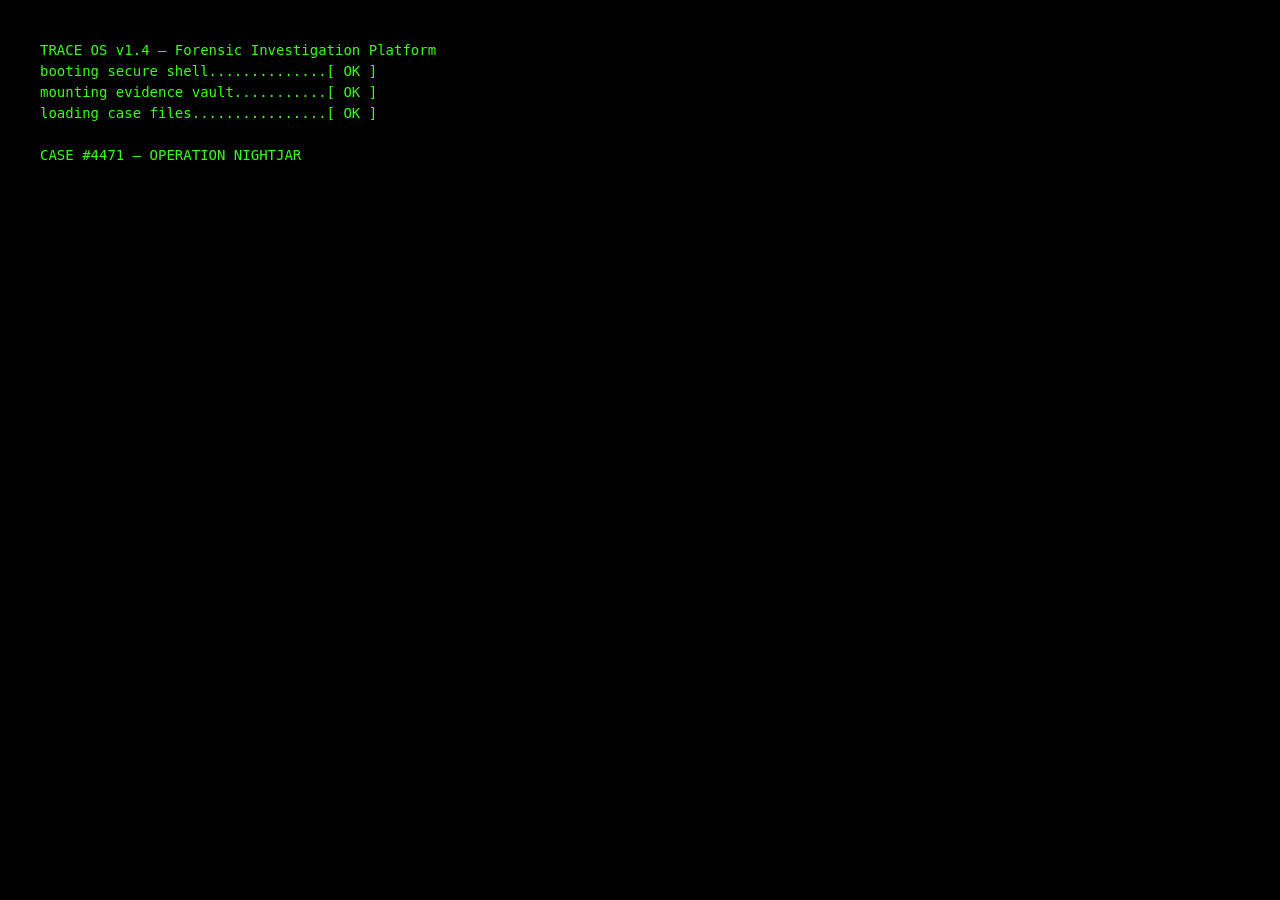
==== trace-forensics-rpg/index.html @ 22208d81 "Add TRACE — a D&D-style digital forensics investigation RPG Browser-based (HTML5 Canvas + vanilla ES" ====
<!DOCTYPE html>
<html lang="en">
<head>
  <meta charset="UTF-8" />
  <meta name="viewport" content="width=device-width, initial-scale=1.0" />
  <title>TRACE — Digital Forensics Investigation</title>
  <link rel="stylesheet" href="styles.css" />
</head>
<body>
  <div id="boot">
    <pre id="boot-text"></pre>
  </div>

  <div id="game" class="hidden">
    <!-- Overworld -->
    <canvas id="world" width="800" height="600"></canvas>

    <!-- HUD -->
    <div id="hud">
      <div id="case-title">CASE #4471 — Operation Nightjar</div>
      <div id="hint"></div>
    </div>

    <!-- Terminal / forensics workstation -->
    <div id="workstation" class="hidden">
      <div id="ws-header">
        <span id="ws-host">workstation</span>
        <button id="ws-exit">[ ESC ] Disconnect</button>
      </div>
      <div id="ws-body">
        <div id="terminal">
          <div id="term-output"></div>
          <div id="term-input-line">
            <span id="term-prompt">investigator@trace:~$</span>
            <input id="term-input" autocomplete="off" spellcheck="false" />
          </div>
        </div>
      </div>
    </div>

    <!-- Evidence board / case submission -->
    <div id="evidence-board" class="hidden">
      <h2>EVIDENCE BOARD</h2>
      <div id="evidence-list"></div>
      <div id="case-questions"></div>
      <button id="eb-close">Close</button>
    </div>
  </div>

  <script type="module" src="src/main.js"></script>
</body>
</html>
---- trace-forensics-rpg/styles.css ----
:root {
  --bg: #0a0e14;
  --panel: #0f1621;
  --green: #39ff14;
  --amber: #ffb000;
  --cyan: #26d9ff;
  --red: #ff4b4b;
  --dim: #5a6b7a;
  --mono: "SFMono-Regular", Consolas, "Liberation Mono", Menlo, monospace;
}

* { box-sizing: border-box; }

html, body {
  margin: 0;
  padding: 0;
  background: #000;
  color: #d6e1e8;
  font-family: var(--mono);
  height: 100%;
  overflow: hidden;
}

.hidden { display: none !important; }

/* Boot sequence */
#boot {
  position: fixed;
  inset: 0;
  background: #000;
  color: var(--green);
  padding: 40px;
  font-size: 14px;
  line-height: 1.5;
  z-index: 100;
  cursor: pointer;
}
#boot-text { white-space: pre-wrap; margin: 0; }

/* Game container */
#game {
  position: fixed;
  inset: 0;
  display: flex;
  align-items: center;
  justify-content: center;
  background: #05070a;
}

#world {
  background: #0a0e14;
  image-rendering: pixelated;
  border: 1px solid #1b2733;
  box-shadow: 0 0 60px rgba(38, 217, 255, 0.08);
}

/* HUD */
#hud {
  position: fixed;
  top: 0;
  left: 0;
  right: 0;
  padding: 10px 16px;
  display: flex;
  justify-content: space-between;
  pointer-events: none;
  font-size: 13px;
  z-index: 10;
}
#case-title { color: var(--amber); letter-spacing: 1px; }
#hint { color: var(--cyan); }

/* Workstation / terminal */
#workstation {
  position: fixed;
  inset: 0;
  background: rgba(5, 7, 10, 0.97);
  z-index: 50;
  display: flex;
  flex-direction: column;
  padding: 24px;
}
#ws-header {
  display: flex;
  justify-content: space-between;
  align-items: center;
  color: var(--cyan);
  padding: 8px 4px;
  border-bottom: 1px solid #1b2733;
}
#ws-exit {
  background: transparent;
  border: 1px solid var(--dim);
  color: var(--dim);
  font-family: var(--mono);
  padding: 4px 10px;
  cursor: pointer;
}
#ws-exit:hover { color: var(--red); border-color: var(--red); }

#ws-body { flex: 1; overflow: hidden; display: flex; margin-top: 12px; }
#terminal {
  flex: 1;
  background: #060b10;
  border: 1px solid #14202b;
  padding: 14px;
  display: flex;
  flex-direction: column;
  overflow: hidden;
}
#term-output {
  flex: 1;
  overflow-y: auto;
  white-space: pre-wrap;
  font-size: 13.5px;
  line-height: 1.45;
  color: #c3d3de;
}
#term-input-line { display: flex; align-items: center; padding-top: 6px; }
#term-prompt { color: var(--green); margin-right: 8px; white-space: nowrap; }
#term-input {
  flex: 1;
  background: transparent;
  border: none;
  outline: none;
  color: #fff;
  font-family: var(--mono);
  font-size: 13.5px;
}

/* Terminal text colors */
.t-green { color: var(--green); }
.t-amber { color: var(--amber); }
.t-cyan { color: var(--cyan); }
.t-red { color: var(--red); }
.t-dim { color: var(--dim); }

/* Evidence board */
#evidence-board {
  position: fixed;
  inset: 5%;
  background: var(--panel);
  border: 1px solid #22303d;
  z-index: 60;
  padding: 24px;
  overflow-y: auto;
  box-shadow: 0 0 80px rgba(0,0,0,0.8);
}
#evidence-board h2 { color: var(--amber); margin-top: 0; letter-spacing: 2px; }
.evidence-item {
  border: 1px solid #22303d;
  padding: 10px 12px;
  margin-bottom: 8px;
  background: #0b131c;
}
.evidence-item .tag { color: var(--cyan); font-size: 11px; }
.case-q { margin: 14px 0; }
.case-q label { display: block; color: var(--green); margin-bottom: 6px; }
.case-q select, .case-q input {
  background: #060b10;
  border: 1px solid #22303d;
  color: #fff;
  font-family: var(--mono);
  padding: 6px;
  width: 100%;
}
button.primary {
  background: var(--green);
  color: #000;
  border: none;
  padding: 10px 18px;
  font-family: var(--mono);
  font-weight: bold;
  cursor: pointer;
  margin-top: 10px;
}
#eb-close {
  background: transparent;
  border: 1px solid var(--dim);
  color: var(--dim);
  padding: 8px 14px;
  font-family: var(--mono);
  cursor: pointer;
  margin-top: 16px;
}

/* ---- Dice roll popup ---- */
.dice-overlay {
  position: fixed;
  inset: 0;
  background: rgba(3, 5, 8, 0.82);
  z-index: 90;
  display: flex;
  align-items: center;
  justify-content: center;
  animation: diceFadeIn 0.15s ease;
}
.dice-overlay.fade-out { animation: diceFadeOut 0.28s ease forwards; }
@keyframes diceFadeIn { from { opacity: 0; } to { opacity: 1; } }
@keyframes diceFadeOut { from { opacity: 1; } to { opacity: 0; } }

.dice-box {
  text-align: center;
  color: #d6e1e8;
  font-family: var(--mono);
}
.dice-label { color: var(--amber); font-size: 15px; letter-spacing: 1px; margin-bottom: 4px; text-transform: uppercase; }
.dice-sub { color: var(--dim); font-size: 12px; margin-bottom: 18px; }

.d20 {
  width: 120px;
  height: 120px;
  margin: 0 auto;
  position: relative;
  display: flex;
  align-items: center;
  justify-content: center;
  /* hexagon-ish d20 silhouette */
  clip-path: polygon(50% 0%, 93% 25%, 93% 75%, 50% 100%, 7% 75%, 7% 25%);
  background: linear-gradient(145deg, #1b2a3a, #0d1620);
  border: 2px solid #26d9ff;
  box-shadow: 0 0 24px rgba(38, 217, 255, 0.4);
  transition: transform 0.2s ease, box-shadow 0.3s ease, border-color 0.3s ease;
}
.d20.tumbling { animation: diceTumble 0.25s linear infinite; }
@keyframes diceTumble {
  0%   { transform: rotate(0deg) scale(1); }
  50%  { transform: rotate(180deg) scale(1.08); }
  100% { transform: rotate(360deg) scale(1); }
}
.d20-face {
  font-size: 46px;
  font-weight: bold;
  color: #eaf6ff;
  text-shadow: 0 0 10px rgba(38, 217, 255, 0.8);
}
.d20.roll-good { border-color: var(--green); box-shadow: 0 0 34px rgba(57, 255, 20, 0.6); transform: scale(1.12); }
.d20.roll-bad  { border-color: var(--red);   box-shadow: 0 0 34px rgba(255, 75, 75, 0.55); }
.d20.roll-crit { animation: critPulse 0.6s ease infinite alternate; }
@keyframes critPulse {
  from { box-shadow: 0 0 30px rgba(57,255,20,0.6); }
  to   { box-shadow: 0 0 60px rgba(255,224,138,0.9); border-color: var(--amber); }
}

.dice-breakdown { margin-top: 20px; }
.bd-math { color: #c3d3de; font-size: 15px; }
.bd-math .bd-dim { color: var(--dim); font-size: 12px; }
.bd-result { margin-top: 8px; font-size: 20px; font-weight: bold; letter-spacing: 2px; }
.bd-result.good { color: var(--green); }
.bd-result.bad { color: var(--red); }
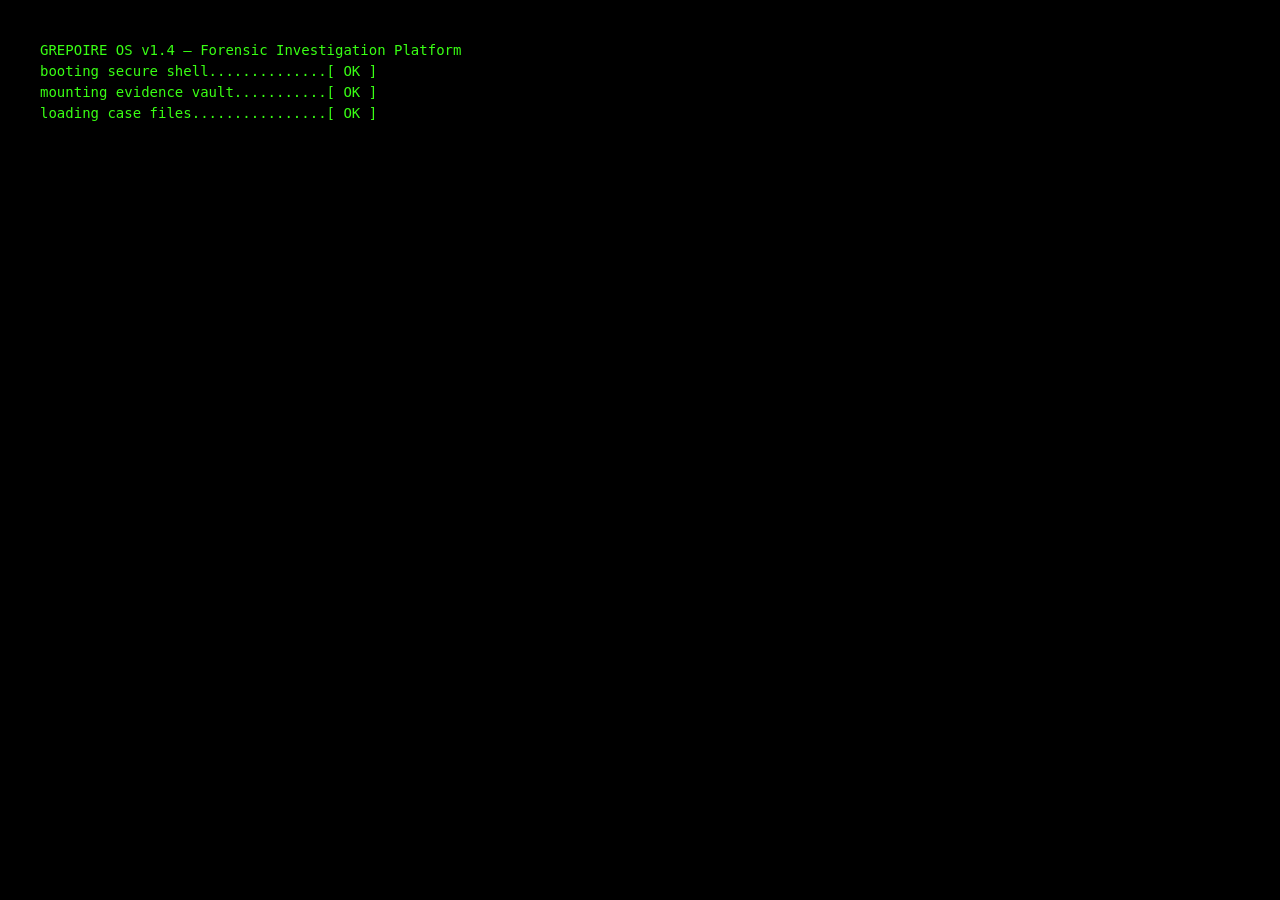
==== commit bdef36e4: "Rename game to GREPOIRE (grep + grimoire) Updates the display name across the boot screen, in-game s" ====
--- a/trace-forensics-rpg/index.html
+++ b/trace-forensics-rpg/index.html
@@ -3,7 +3,7 @@
 <head>
   <meta charset="UTF-8" />
   <meta name="viewport" content="width=device-width, initial-scale=1.0" />
-  <title>TRACE — Digital Forensics Investigation</title>
+  <title>GREPOIRE — Digital Forensics Investigation</title>
   <link rel="stylesheet" href="styles.css" />
 </head>
 <body>
@@ -31,7 +31,7 @@
         <div id="terminal">
           <div id="term-output"></div>
           <div id="term-input-line">
-            <span id="term-prompt">investigator@trace:~$</span>
+            <span id="term-prompt">investigator@grepoire:~$</span>
             <input id="term-input" autocomplete="off" spellcheck="false" />
           </div>
         </div>
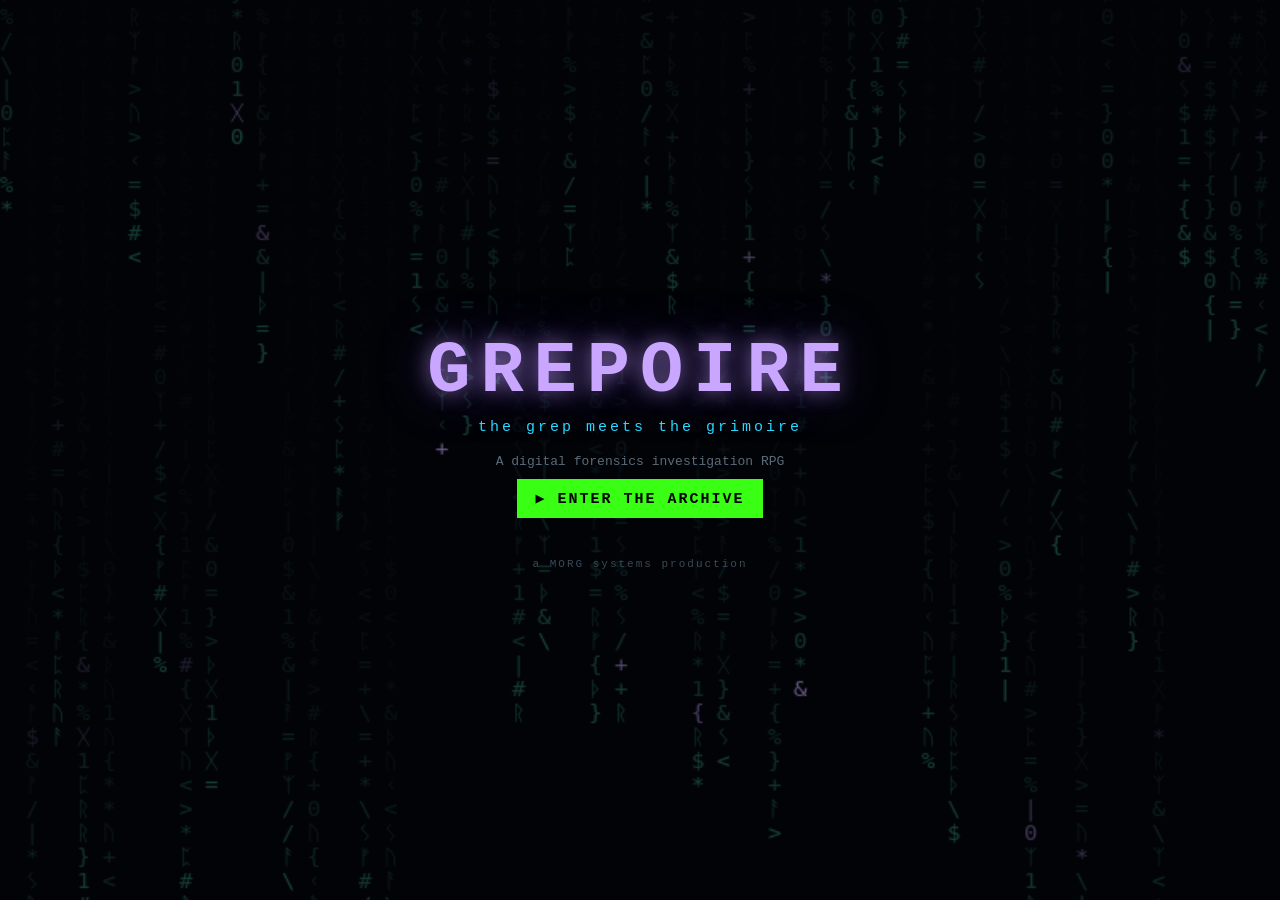
==== commit 762041c7: "Add title screen, level-up animation, and EXPERT case 'Silent Quorum' - Title/landing screen: animat" ====
--- a/trace-forensics-rpg/index.html
+++ b/trace-forensics-rpg/index.html
@@ -7,7 +7,7 @@
   <link rel="stylesheet" href="styles.css" />
 </head>
 <body>
-  <div id="boot">
+  <div id="boot" class="hidden">
     <pre id="boot-text"></pre>
   </div>
 
--- a/trace-forensics-rpg/styles.css
+++ b/trace-forensics-rpg/styles.css
@@ -248,3 +248,90 @@
 .bd-result { margin-top: 8px; font-size: 20px; font-weight: bold; letter-spacing: 2px; }
 .bd-result.good { color: var(--green); }
 .bd-result.bad { color: var(--red); }
+
+/* ---- Title / landing screen ---- */
+#title-screen {
+  position: fixed;
+  inset: 0;
+  z-index: 95;
+  background: #05070a;
+  display: flex;
+  align-items: center;
+  justify-content: center;
+  overflow: hidden;
+}
+#title-screen.title-fade { animation: diceFadeOut 0.4s ease forwards; }
+#title-fx { position: absolute; inset: 0; width: 100%; height: 100%; opacity: 0.5; }
+.title-content {
+  position: relative;
+  z-index: 2;
+  text-align: center;
+  font-family: var(--mono);
+}
+.title-logo {
+  font-size: 72px;
+  font-weight: bold;
+  letter-spacing: 10px;
+  color: #c9a6ff;
+  text-shadow: 0 0 20px rgba(201, 166, 255, 0.6), 0 0 48px rgba(106, 61, 214, 0.5);
+  animation: logoPulse 3s ease-in-out infinite;
+}
+@keyframes logoPulse {
+  0%, 100% { text-shadow: 0 0 20px rgba(201,166,255,0.6), 0 0 48px rgba(106,61,214,0.5); }
+  50%      { text-shadow: 0 0 28px rgba(79,240,224,0.7), 0 0 64px rgba(57,255,20,0.3); }
+}
+.title-sub { color: var(--cyan); letter-spacing: 3px; margin-top: 6px; font-size: 15px; }
+.title-tag { color: var(--dim); margin-top: 18px; font-size: 13px; }
+.title-start {
+  margin-top: 32px;
+  font-size: 15px;
+  letter-spacing: 2px;
+  padding: 12px 26px;
+  animation: startGlow 2s ease-in-out infinite;
+}
+@keyframes startGlow {
+  0%, 100% { box-shadow: 0 0 0 rgba(57,255,20,0); }
+  50%      { box-shadow: 0 0 22px rgba(57,255,20,0.5); }
+}
+.title-credit { color: #3a4a57; margin-top: 40px; font-size: 11px; letter-spacing: 2px; }
+
+/* ---- Level-up celebration ---- */
+.levelup-overlay {
+  position: fixed;
+  inset: 0;
+  z-index: 92;
+  display: flex;
+  align-items: center;
+  justify-content: center;
+  pointer-events: none;
+  animation: diceFadeIn 0.2s ease;
+}
+.levelup-overlay.fade-out { animation: diceFadeOut 0.4s ease forwards; }
+.levelup-box {
+  position: relative;
+  text-align: center;
+  font-family: var(--mono);
+  padding: 30px 48px;
+  background: rgba(10, 20, 14, 0.9);
+  border: 1px solid var(--green);
+  box-shadow: 0 0 50px rgba(57, 255, 20, 0.4);
+  animation: luPop 0.5s cubic-bezier(0.2, 1.4, 0.5, 1);
+}
+@keyframes luPop {
+  0%   { transform: scale(0.4); opacity: 0; }
+  100% { transform: scale(1); opacity: 1; }
+}
+.levelup-burst {
+  position: absolute;
+  inset: -2px;
+  border: 2px solid var(--amber);
+  opacity: 0;
+  animation: luBurst 1.2s ease-out infinite;
+}
+@keyframes luBurst {
+  0%   { transform: scale(1); opacity: 0.8; }
+  100% { transform: scale(1.5); opacity: 0; }
+}
+.levelup-title { color: var(--amber); font-size: 30px; font-weight: bold; letter-spacing: 6px; text-shadow: 0 0 16px rgba(255,176,0,0.7); }
+.levelup-level { color: #fff; font-size: 20px; margin-top: 6px; }
+.levelup-sub { color: var(--green); font-size: 13px; margin-top: 12px; }
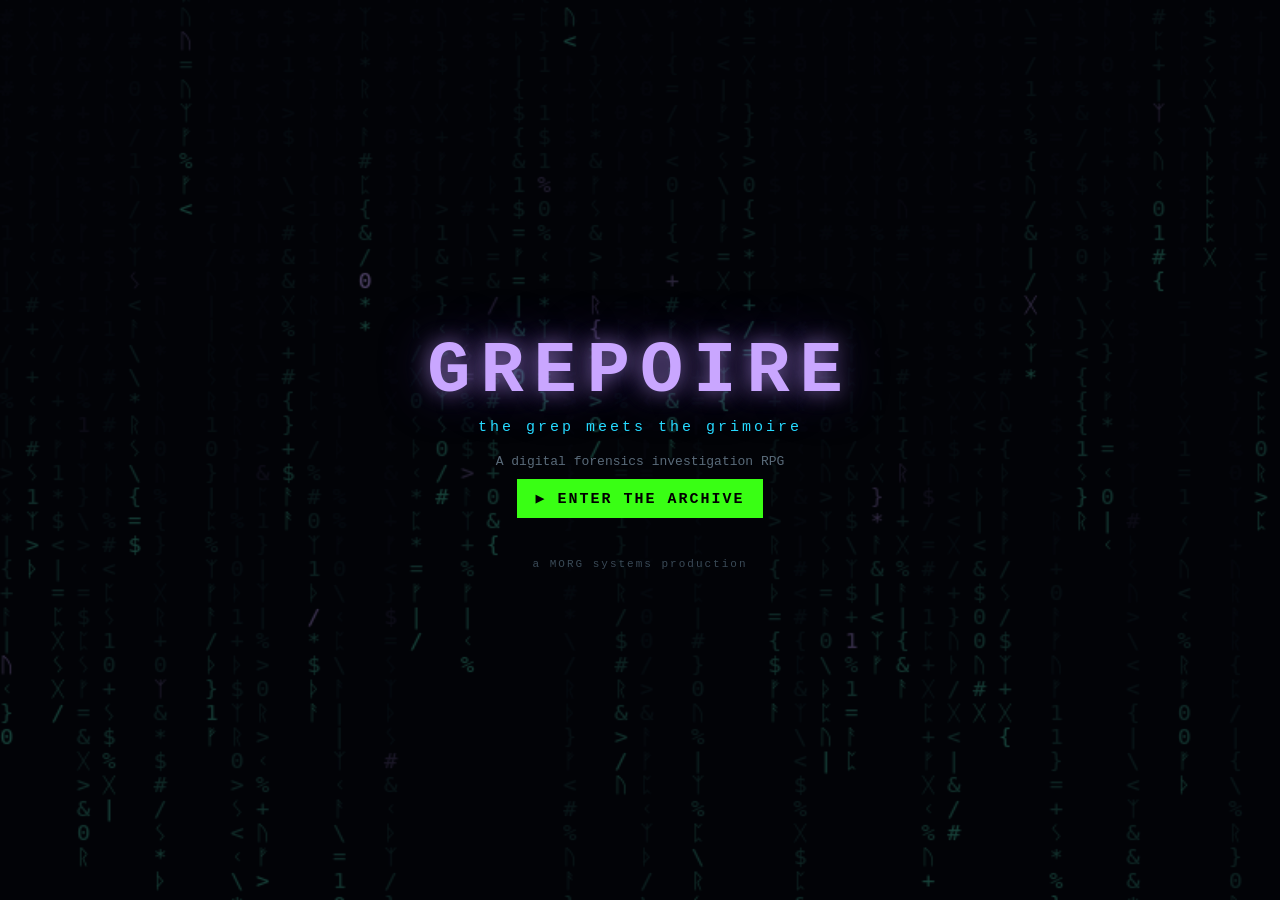
==== commit 099c9700: "Add mobile / iOS support (touch controls + responsive layout) - Responsive canvas: scales to fit any" ====
--- a/trace-forensics-rpg/index.html
+++ b/trace-forensics-rpg/index.html
@@ -2,7 +2,11 @@
 <html lang="en">
 <head>
   <meta charset="UTF-8" />
-  <meta name="viewport" content="width=device-width, initial-scale=1.0" />
+  <meta name="viewport" content="width=device-width, initial-scale=1.0, maximum-scale=1.0, user-scalable=no, viewport-fit=cover" />
+  <meta name="mobile-web-app-capable" content="yes" />
+  <meta name="apple-mobile-web-app-capable" content="yes" />
+  <meta name="apple-mobile-web-app-status-bar-style" content="black-translucent" />
+  <meta name="theme-color" content="#05070a" />
   <title>GREPOIRE — Digital Forensics Investigation</title>
   <link rel="stylesheet" href="styles.css" />
 </head>
@@ -21,6 +25,21 @@
       <div id="hint"></div>
     </div>
 
+    <!-- Touch controls (shown only on touch devices, in world mode) -->
+    <div id="touch-controls" class="hidden">
+      <div id="dpad">
+        <button class="dpad-btn" data-dir="up" aria-label="Up">▲</button>
+        <button class="dpad-btn" data-dir="left" aria-label="Left">◀</button>
+        <button class="dpad-btn" data-dir="right" aria-label="Right">▶</button>
+        <button class="dpad-btn" data-dir="down" aria-label="Down">▼</button>
+      </div>
+      <div id="touch-actions">
+        <button id="t-action" class="t-big" aria-label="Interact">✦</button>
+        <button id="t-evidence" class="t-small" aria-label="Evidence">E</button>
+        <button id="t-codex" class="t-small" aria-label="Codex">J</button>
+      </div>
+    </div>
+
     <!-- Terminal / forensics workstation -->
     <div id="workstation" class="hidden">
       <div id="ws-header">
@@ -32,7 +51,20 @@
           <div id="term-output"></div>
           <div id="term-input-line">
             <span id="term-prompt">investigator@grepoire:~$</span>
-            <input id="term-input" autocomplete="off" spellcheck="false" />
+            <input id="term-input" autocomplete="off" autocapitalize="off" autocorrect="off" spellcheck="false" enterkeyhint="send" />
+          </div>
+          <!-- Quick commands for touch; tap to insert/run without typing -->
+          <div id="term-quickbar" class="hidden">
+            <button data-cmd="help">help</button>
+            <button data-cmd="ls">ls</button>
+            <button data-cmd="ls -a">ls -a</button>
+            <button data-cmd="scan">scan</button>
+            <button data-cmd="cat ">cat</button>
+            <button data-cmd="decode ">decode</button>
+            <button data-cmd="recover ">recover</button>
+            <button data-cmd="sha256 ">sha256</button>
+            <button data-cmd="pcap ">pcap</button>
+            <button data-cmd="tag ">tag</button>
           </div>
         </div>
       </div>
--- a/trace-forensics-rpg/styles.css
+++ b/trace-forensics-rpg/styles.css
@@ -19,7 +19,14 @@
   font-family: var(--mono);
   height: 100%;
   overflow: hidden;
-}
+  /* iOS: kill rubber-band scroll, double-tap zoom, and tap highlight. */
+  overscroll-behavior: none;
+  -webkit-text-size-adjust: 100%;
+  -webkit-tap-highlight-color: transparent;
+  touch-action: manipulation;
+}
+/* The world canvas should never scroll/zoom under finger input. */
+#world { touch-action: none; }
 
 .hidden { display: none !important; }
 
@@ -41,6 +48,7 @@
 #game {
   position: fixed;
   inset: 0;
+  height: 100dvh; /* iOS: track the dynamic viewport (collapsing URL bar) */
   display: flex;
   align-items: center;
   justify-content: center;
@@ -48,10 +56,16 @@
 }
 
 #world {
-  background: #0a0e14;
+  background: #0a1410;
   image-rendering: pixelated;
-  border: 1px solid #1b2733;
-  box-shadow: 0 0 60px rgba(38, 217, 255, 0.08);
+  border: 1px solid #1c3a26;
+  box-shadow: 0 0 60px rgba(60, 200, 120, 0.1);
+  /* Scale to fit the viewport while preserving the 4:3 aspect ratio. */
+  max-width: 100vw;
+  max-height: 100vh;
+  width: auto;
+  height: auto;
+  object-fit: contain;
 }
 
 /* HUD */
@@ -335,3 +349,208 @@
 .levelup-title { color: var(--amber); font-size: 30px; font-weight: bold; letter-spacing: 6px; text-shadow: 0 0 16px rgba(255,176,0,0.7); }
 .levelup-level { color: #fff; font-size: 20px; margin-top: 6px; }
 .levelup-sub { color: var(--green); font-size: 13px; margin-top: 12px; }
+
+/* ---- Adventurer's Codex (journal) ---- */
+.codex-overlay {
+  position: fixed; inset: 0; z-index: 70;
+  background: rgba(5, 7, 10, 0.92);
+  display: flex; align-items: center; justify-content: center;
+  animation: diceFadeIn 0.2s ease;
+}
+.codex {
+  width: 90%; max-width: 760px; height: 82%;
+  background: #0c1118;
+  border: 1px solid #3a2c55;
+  box-shadow: 0 0 60px rgba(106, 61, 214, 0.3);
+  display: flex; flex-direction: column;
+  font-family: var(--mono);
+}
+.codex-head {
+  display: flex; justify-content: space-between; align-items: center;
+  padding: 12px 16px; border-bottom: 1px solid #2a2140;
+}
+.codex-title { color: #c9a6ff; letter-spacing: 2px; }
+.codex-close, .settings-close {
+  background: transparent; border: 1px solid var(--dim); color: var(--dim);
+  font-family: var(--mono); padding: 4px 10px; cursor: pointer;
+}
+.codex-close:hover { color: var(--red); border-color: var(--red); }
+.codex-tabs { display: flex; gap: 4px; padding: 10px 16px 0; }
+.codex-tabs button {
+  background: #0b131c; border: 1px solid #2a2140; border-bottom: none;
+  color: #8aa; font-family: var(--mono); padding: 8px 14px; cursor: pointer;
+}
+.codex-tabs button.active { color: #c9a6ff; background: #140e22; border-color: #4a3a6a; }
+.codex-body { flex: 1; overflow-y: auto; padding: 16px; border-top: 1px solid #2a2140; }
+
+.codex-sheet .cs-name { color: #fff; font-size: 22px; }
+.cs-rank { color: #c9a6ff; margin-top: 2px; }
+.cs-xp { color: var(--cyan); font-size: 13px; margin-top: 4px; }
+.cs-boon { color: var(--amber); font-size: 13px; margin: 10px 0; }
+.cs-table { width: 100%; border-collapse: collapse; margin-top: 10px; font-size: 13px; }
+.cs-table th { color: var(--green); text-align: left; padding: 6px 8px; border-bottom: 1px solid #2a2140; }
+.cs-table td { padding: 6px 8px; border-bottom: 1px solid #161d28; }
+.cs-school { color: var(--dim); font-size: 12px; }
+
+.codex-section-title { color: var(--amber); letter-spacing: 1px; margin: 14px 0 8px; font-size: 13px; }
+.codex-quest { border: 1px solid #22303d; padding: 10px 12px; margin-bottom: 8px; background: #0b131c; }
+.codex-quest.done { border-color: #1f3a22; }
+.q-head { display: flex; align-items: center; gap: 10px; }
+.q-name { color: #26d9ff; font-weight: bold; }
+.q-done { color: var(--green); font-size: 11px; }
+.q-active { color: var(--amber); font-size: 11px; }
+.q-open { color: var(--dim); font-size: 11px; }
+.q-diff { margin-left: auto; color: #c9a6ff; font-size: 11px; border: 1px solid #3a2c55; padding: 1px 6px; }
+.q-giver { color: var(--dim); font-size: 12px; margin: 4px 0; font-style: italic; }
+.q-brief { color: #9fb0bd; font-size: 12.5px; line-height: 1.5; margin-top: 4px; }
+
+.codex-ev { border: 1px solid #22303d; padding: 8px 10px; margin-bottom: 6px; background: #0b131c; font-size: 13px; }
+.ev-id { color: var(--cyan); font-size: 11px; }
+.codex-note { color: #cbd; font-size: 12.5px; margin: 3px 0; }
+.codex-dim { color: var(--dim); }
+.lore-intro { color: #b9c6d2; line-height: 1.6; font-size: 13.5px; }
+.lore-entry { color: #9fb0bd; font-size: 13px; line-height: 1.5; margin: 6px 0; }
+.lore-entry b { color: #c9a6ff; }
+.lore-align { color: var(--dim); font-size: 11px; }
+
+/* ---- Settings panel ---- */
+.settings-overlay {
+  position: fixed; inset: 0; z-index: 75;
+  background: rgba(5, 7, 10, 0.9);
+  display: flex; align-items: center; justify-content: center;
+  animation: diceFadeIn 0.2s ease;
+}
+.settings-box {
+  width: 90%; max-width: 420px;
+  background: #0f1621; border: 1px solid #22303d; padding: 20px;
+  font-family: var(--mono); color: #d6e1e8;
+}
+.settings-head { display: flex; justify-content: space-between; align-items: center; color: var(--cyan); margin-bottom: 14px; letter-spacing: 2px; }
+.setting-row { display: flex; align-items: center; justify-content: space-between; margin: 12px 0; }
+.setting-row label { color: #9fb0bd; font-size: 13px; }
+.setting-row input[type="range"] { width: 200px; accent-color: #39ff14; }
+.settings-hr { border: none; border-top: 1px solid #22303d; margin: 16px 0; }
+.settings-reset {
+  width: 100%; background: transparent; border: 1px solid var(--red); color: var(--red);
+  font-family: var(--mono); padding: 10px; cursor: pointer;
+}
+.settings-reset:hover { background: rgba(255, 75, 75, 0.1); }
+.settings-note { color: var(--dim); font-size: 11px; margin-top: 8px; text-align: center; }
+
+/* ===================== MOBILE / TOUCH ===================== */
+
+/* Prevent long-press callouts and tap-highlight flashes on controls. */
+button, .dpad-btn, #t-action, #term-quickbar button {
+  -webkit-tap-highlight-color: transparent;
+  touch-action: manipulation;
+  user-select: none;
+}
+
+/* Touch controls overlay — only shown on touch devices in world mode. */
+#touch-controls {
+  position: fixed;
+  inset: 0;
+  z-index: 15;
+  pointer-events: none; /* children re-enable it */
+}
+#dpad {
+  position: fixed;
+  left: max(16px, env(safe-area-inset-left));
+  bottom: max(20px, env(safe-area-inset-bottom));
+  width: 150px;
+  height: 150px;
+  pointer-events: none;
+}
+.dpad-btn {
+  position: absolute;
+  width: 50px;
+  height: 50px;
+  background: rgba(15, 22, 33, 0.7);
+  border: 1px solid #2a4a38;
+  color: #b8ff8a;
+  font-size: 18px;
+  border-radius: 10px;
+  pointer-events: auto;
+  cursor: pointer;
+}
+.dpad-btn:active { background: rgba(57, 255, 20, 0.25); }
+.dpad-btn[data-dir="up"]    { left: 50px; top: 0; }
+.dpad-btn[data-dir="left"]  { left: 0; top: 50px; }
+.dpad-btn[data-dir="right"] { left: 100px; top: 50px; }
+.dpad-btn[data-dir="down"]  { left: 50px; top: 100px; }
+
+#touch-actions {
+  position: fixed;
+  right: max(16px, env(safe-area-inset-right));
+  bottom: max(20px, env(safe-area-inset-bottom));
+  display: flex;
+  flex-direction: column;
+  align-items: center;
+  gap: 10px;
+  pointer-events: none;
+}
+#touch-actions button { pointer-events: auto; cursor: pointer; }
+.t-big {
+  width: 76px; height: 76px; border-radius: 50%;
+  background: rgba(57, 255, 20, 0.18);
+  border: 2px solid #39ff14; color: #b8ff8a; font-size: 30px;
+}
+.t-big:active { background: rgba(57, 255, 20, 0.4); }
+.t-small {
+  width: 46px; height: 46px; border-radius: 50%;
+  background: rgba(15, 22, 33, 0.75);
+  border: 1px solid #26d9ff; color: #26d9ff; font-size: 16px; font-weight: bold;
+}
+.t-small:active { background: rgba(38, 217, 255, 0.3); }
+
+/* Terminal quick-command bar (touch). */
+#term-quickbar {
+  display: flex;
+  flex-wrap: wrap;
+  gap: 6px;
+  padding-top: 10px;
+  margin-top: 8px;
+  border-top: 1px solid #14202b;
+}
+#term-quickbar button {
+  background: #0b131c;
+  border: 1px solid #22303d;
+  color: #39ff14;
+  font-family: var(--mono);
+  font-size: 13px;
+  padding: 8px 12px;
+  border-radius: 6px;
+  cursor: pointer;
+}
+#term-quickbar button:active { background: rgba(57, 255, 20, 0.2); }
+
+/* Body gets .touch when a touch device is detected (set in JS). */
+body.touch #touch-controls:not(.hidden) { display: block; }
+body.touch #term-quickbar { display: flex; }
+body:not(.touch) #term-quickbar { display: none; }
+
+/* On narrow screens, make overlays full-bleed and finger-friendly. */
+@media (max-width: 760px) {
+  #hud { font-size: 11px; padding: 8px 10px; flex-direction: column; gap: 2px; }
+  #case-title { letter-spacing: 0; }
+  #workstation { padding: 10px; padding-top: max(10px, env(safe-area-inset-top)); }
+  #term-output { font-size: 13px; }
+  #term-input { font-size: 16px; } /* >=16px stops iOS zoom-on-focus */
+  #evidence-board { inset: 2%; padding: 14px; }
+  .codex { width: 96%; height: 90%; }
+  .codex-tabs button { padding: 10px 10px; font-size: 12px; }
+  .settings-box { width: 94%; }
+  .title-logo { font-size: 46px; letter-spacing: 6px; }
+  .d20 { width: 96px; height: 96px; }
+  .d20-face { font-size: 38px; }
+  /* buttons generally easier to hit */
+  button.primary { padding: 12px 18px; font-size: 15px; }
+  .case-q select, .case-q input { padding: 10px; font-size: 16px; }
+}
+
+/* Very short landscape (phones): shrink the dice popup so it fits. */
+@media (max-height: 420px) {
+  .d20 { width: 72px; height: 72px; }
+  .d20-face { font-size: 30px; }
+  .dice-breakdown { margin-top: 10px; }
+}
